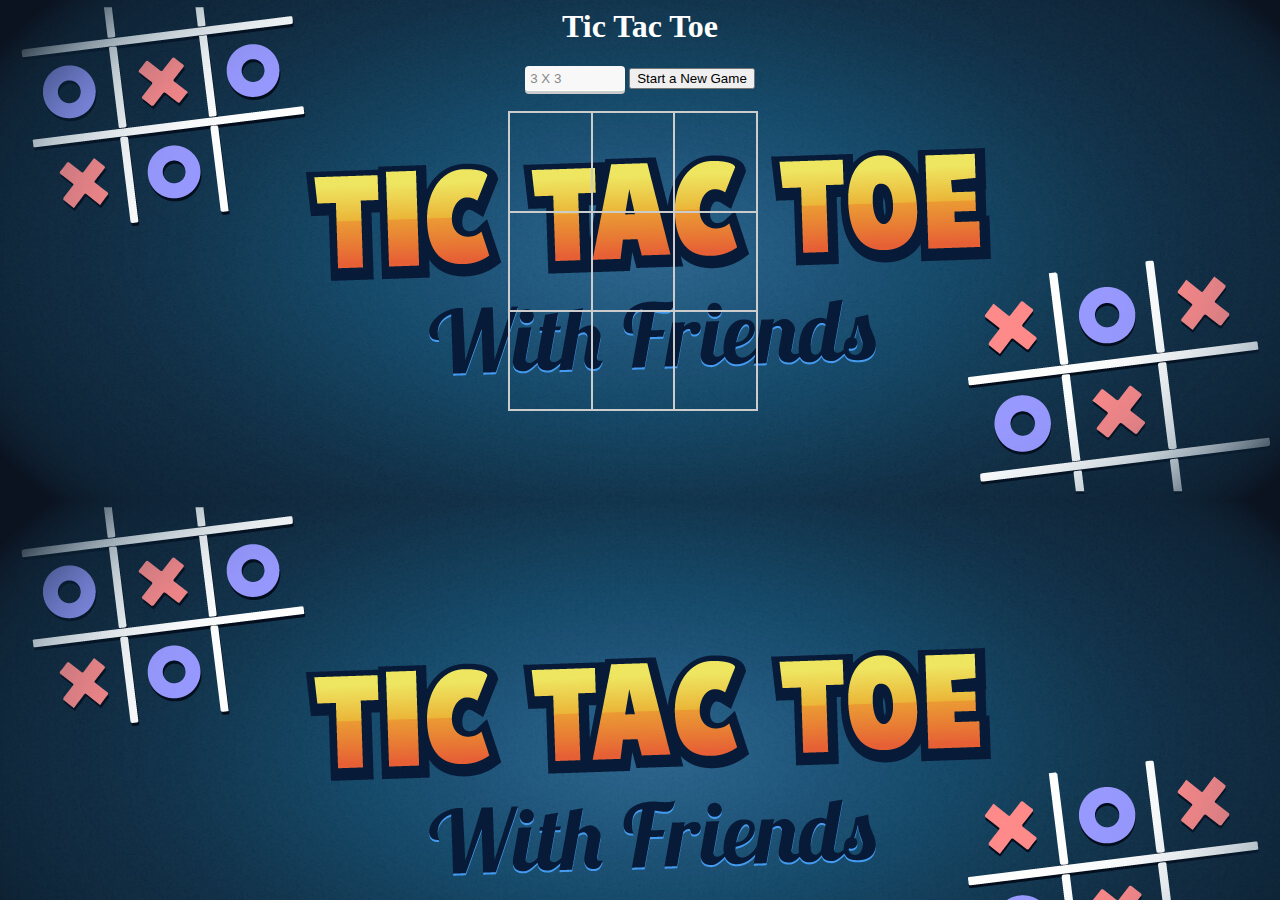
==== Lab Assignment-2/Source/Part2/index.html @ 2a83f46c "lab" ====
<html>
<h1 style="color:white;">Tic Tac Toe</h1>

<head>
    <link rel="stylesheet" type="text/css" href="tic.css" />
    <script type="text/javascript" src="app.js"></script>
</head>
<body align="center" onload="fnLoad()">
<div class="container">
    <div>
        <select id="grid">
        </select>
        <button name="NewGame" class="newGame" value="Start a New Game" onClick="fnNewGame()">Start a New Game</button>
    </div>
    <div align="center" align="center" class="minContainer" >
        <table class="row" id="game"></table>
    </div>
</div>
</body>
</html>
---- Lab Assignment-2/Source/Part2/tic.css ----
body {
    background-image: url("tic tac.jpg");

}

*{
    -webkit-box-sizing: border-box;
    -moz-box-sizing: border-box;
    box-sizing: border-box;
}

select {
    padding:5px;
    margin: 0;
    -webkit-border-radius:4px;
    -moz-border-radius:4px;
    border-radius:4px;
    -webkit-box-shadow: 0 3px 0 #ccc, 0 -1px #fff inset;
    -moz-box-shadow: 0 3px 0 #ccc, 0 -1px #fff inset;
    box-shadow: 0 3px 0 #ccc, 0 -1px #fff inset;
    background: #f8f8f8;
    color:#888;
    border:none;
    outline:none;
    display: inline-block;
    -webkit-appearance:none;
    -moz-appearance:none;
    appearance:none;
    cursor:pointer;
    width:100px;
}


.minContainer {
    padding: 20px;
    padding-right: 30px;
    padding-left: 500px;
    position: absolute;
}

table {
    border-collapse:collapse;
    table-layout: fixed;
    border-spacing: 0;
    width:250px;
    height:300px;
    margin-right:5px;
    color: white;
}
.td {
    border: 2px solid #cccccc;
    font-size:20px;
    font-family:"Helvetica Neue", Helvetica, Arial, sans-serif;
    color:#ccc;
    line-height: 1.428571429;
    width: 30px;
    height: 32px;
    min-width: 32px;
    max-width: 302px;
    min-height: 32px;
    max-height: 32px;
    text-align: center;
}

.X{
    background-color: rgba(255, 0, 0, 0.7);
}

.O{
    background-color: rgba(0, 255, 0, 0.7);
}
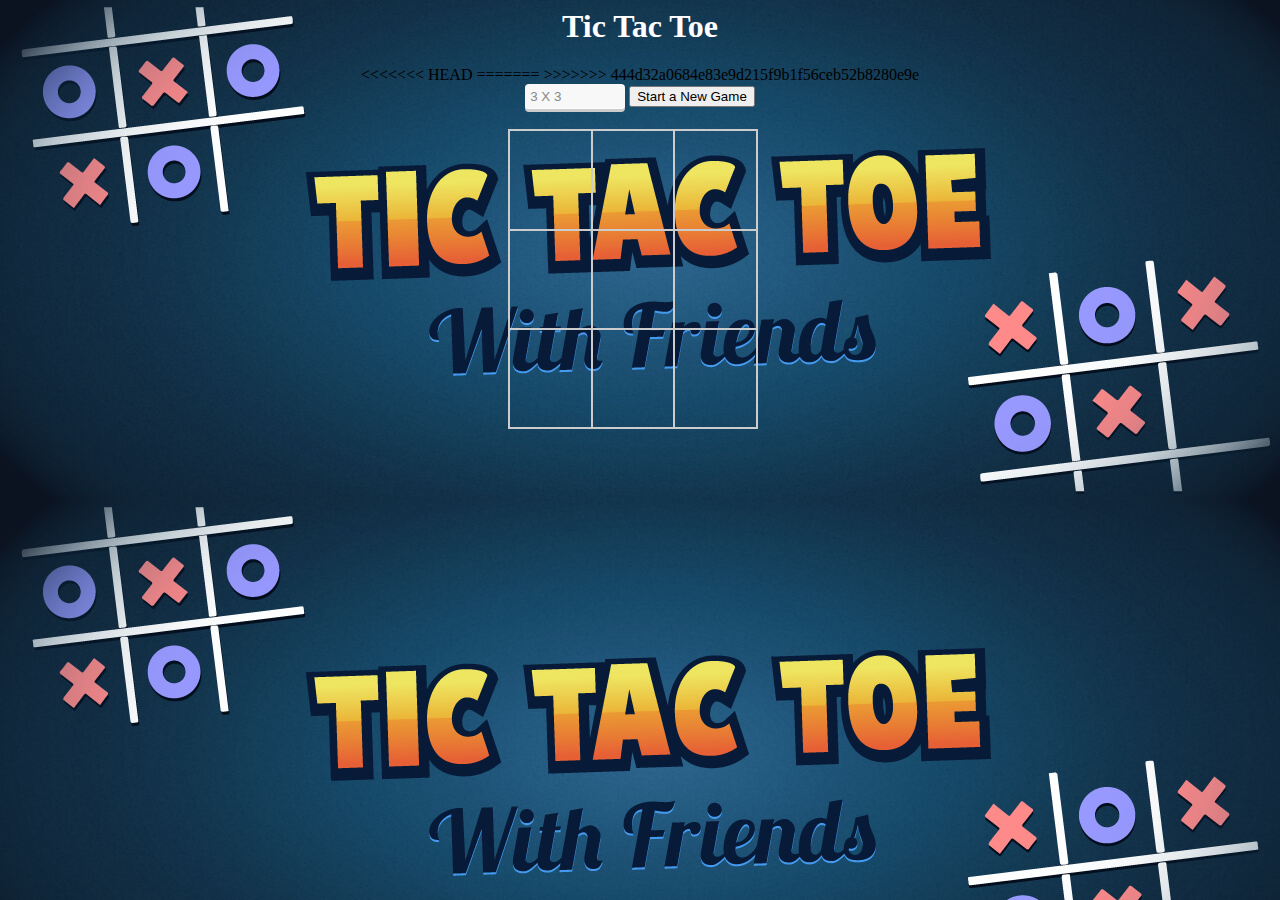
==== commit 77a59505: "sdav" ====
--- a/Lab Assignment-2/Source/Part2/index.html
+++ b/Lab Assignment-2/Source/Part2/index.html
@@ -5,7 +5,13 @@
 
 <head>
     <link rel="stylesheet" type="text/css" href="tic.css" />
+<<<<<<< HEAD
     <script type="text/javascript" src="app.js"></script>
+    <title>Part 2</title>
+=======
+    <script src="app.js"></script>
+    <script src="http://code.jquery.com/jquery-1.10.2.min.js"></script>
+>>>>>>> 444d32a0684e83e9d215f9b1f56ceb52b8280e9e
 </head>
 <body align="center" onload="fnLoad()">
 <div class="container">
@@ -19,4 +25,4 @@
     </div>
 </div>
 </body>
-</html>+</html>
